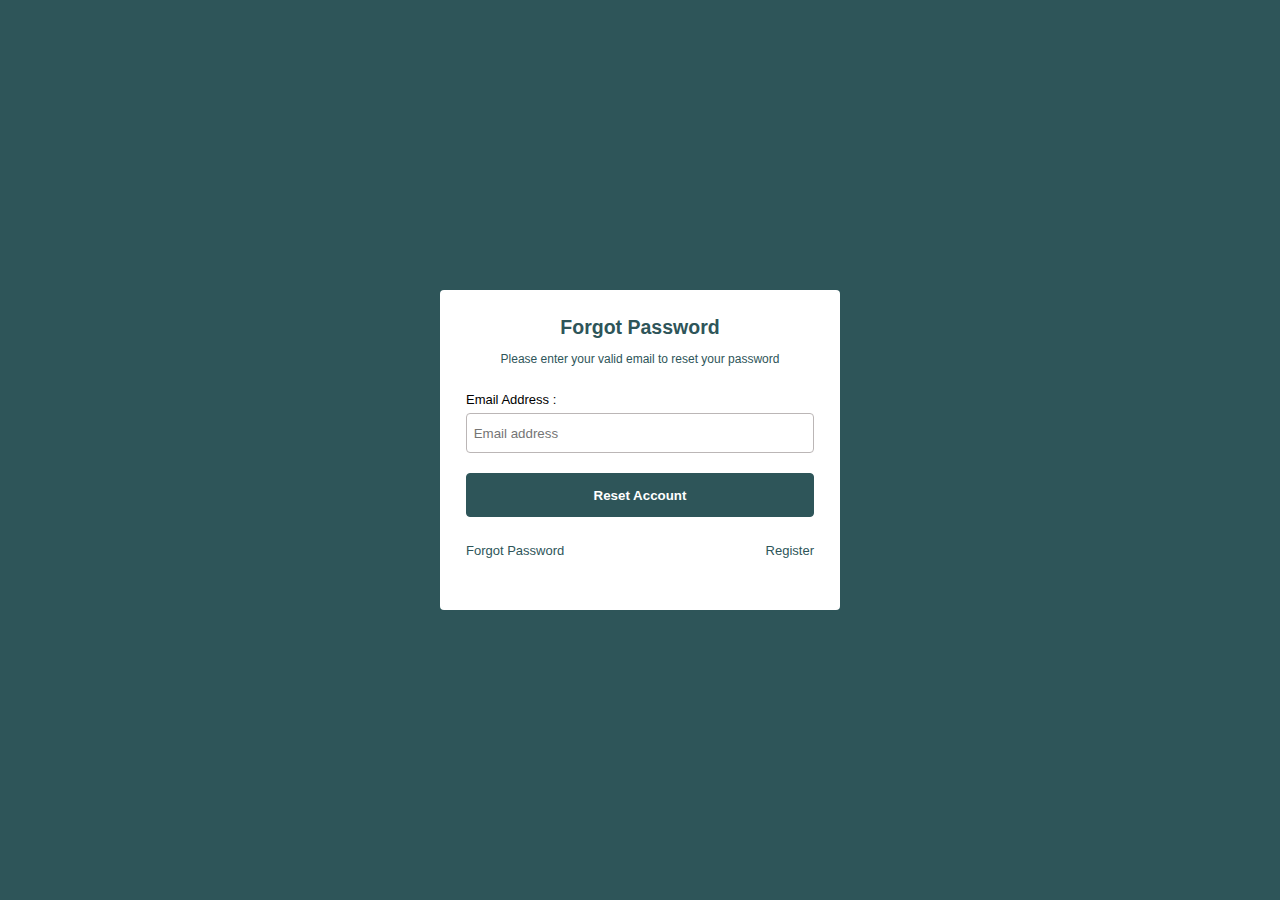
==== forgot.html @ 50eb6b06 "Eduhub auth workshop" ====
<!DOCTYPE html>
<html lang="en">
  <head>
    <meta charset="UTF-8" />
    <meta http-equiv="X-UA-Compatible" content="IE=edge" />
    <meta name="viewport" content="width=device-width, initial-scale=1.0" />
    <title>Login page challange</title>
    <link rel="stylesheet" href="./index.css" />
  </head>
  <body>
    <div class="login__container">
      <div class="login__box">
        <div class="login__information">
          <h3>Forgot Password</h3>
          <p>Please enter your valid email to reset your password</p>
        </div>
        <div class="login__form">
          <form>
            <div class="login__input"></div>
            <div class="login__input">
              <label for="fname">Email Address :</label><br />
              <input type="text" name="password" placeholder="Email address" />
            </div>
            <div class="login__input">
              <button>Reset Account</button>
            </div>
          </form>
          <div class="login__check">
            <a href="forgot.html">Forgot Password</a>
            <a href="create.html">Register</a>
          </div>
        </div>
      </div>
    </div>
  </body>
</html>
---- index.css ----
* {
  padding: 0;
  margin: 0;
  text-decoration: none;
  list-style-type: none;
  box-sizing: border-box;
}

body {
  font-size: 13px;
  background: #2e5559;
  font-family: "Helvetica Neue", Helvetica, Arial, sans;
}

.login__container {
  width: 100%;
  height: 100vh;
  display: flex;
  justify-content: center;
  align-items: center;
}

.login__box {
  background-color: #ffffff;
  width: 400px;
  border-radius: 4px;
  padding: 2em 2em;
}

.login__information {
  display: flex;
  flex-direction: column;
  justify-content: center;
  align-items: center;
  margin-bottom: 2em;
  gap: 1em;
}

.login__information h3 {
  font-size: 1.5em;
  font-weight: bold;
  color: #2e5559;
}

.login__information p {
  font-size: 12px;
  font-weight: 500;
  color: #2e5559;
  text-align: center;
}

input {
  width: 100%;
  padding: 0.5em;
  height: 40px;
  border-radius: 4px;
  border: 1px solid rgb(187, 182, 182);
  margin: 0.5em 0;
}

button {
  width: 100%;
  padding: 1em 1em;
  border-radius: 4px;
  border: 1px solid #2e5559;
  background-color: #2e5559;
  color: #ffffff;
  font-weight: bold;
  margin: 1em 0;
  cursor: pointer;
}

.login__check {
  display: flex;
  justify-content: space-between;
  align-items: center;
  margin: 1em 0 2em;
}

.login__check a {
  color: #2e5559;
}

.btn-facebook {
  background-color: #3b5998;
  border: none;
  margin: 0;
}

.btn-google {
  background-color: #dd4b39;
  border: none;
}

@media (max-width: 768px) {
  .login__box {
    width: 350px;
  }
}
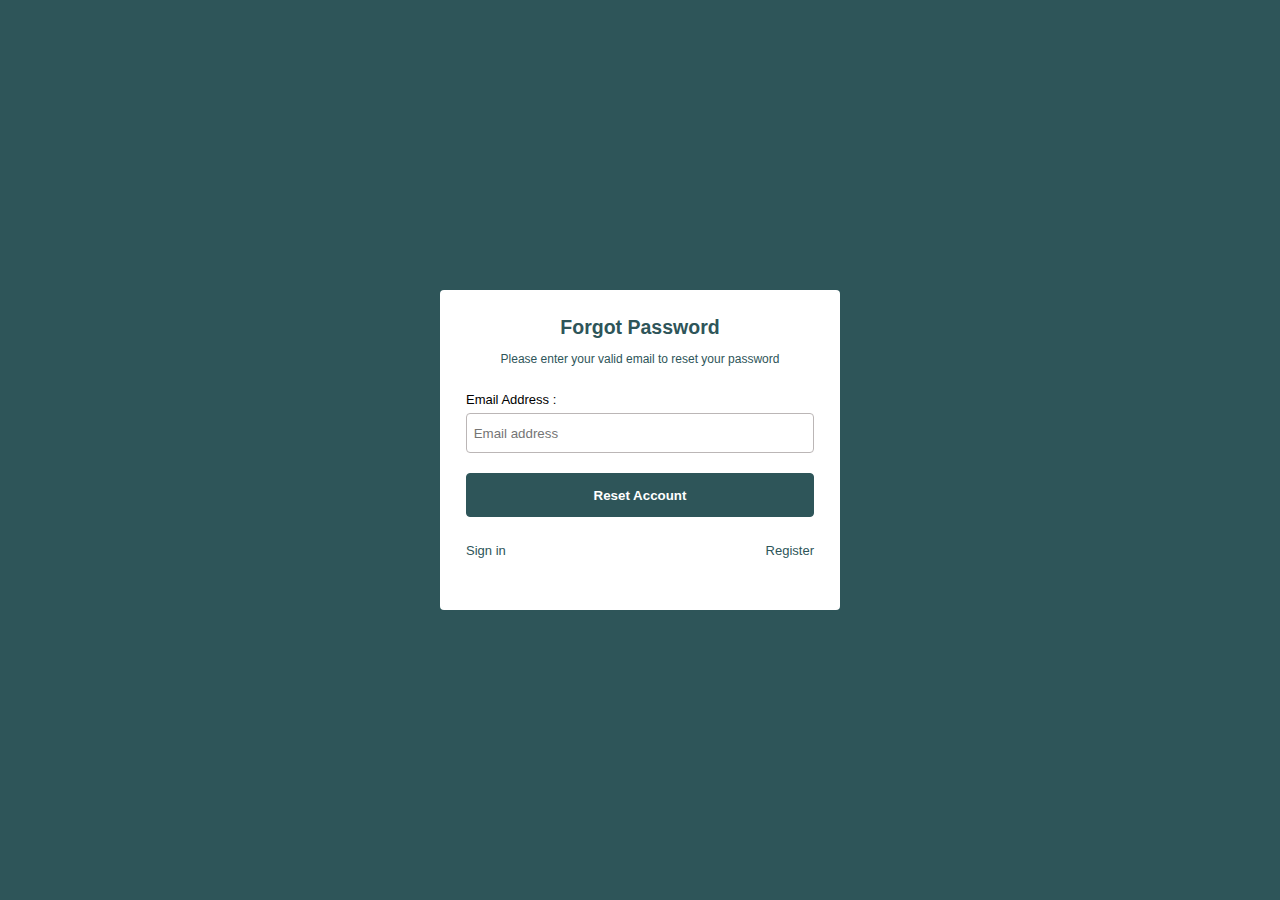
==== commit ec71d579: "Eduhub auth workshop final" ====
--- a/forgot.html
+++ b/forgot.html
@@ -26,7 +26,7 @@
             </div>
           </form>
           <div class="login__check">
-            <a href="forgot.html">Forgot Password</a>
+            <a href="index.html">Sign in</a>
             <a href="create.html">Register</a>
           </div>
         </div>
--- a/index.css
+++ b/index.css
@@ -97,3 +97,9 @@
     width: 350px;
   }
 }
+
+@media (max-width: 500px) {
+  .login__box {
+    width: 90%;
+  }
+}
